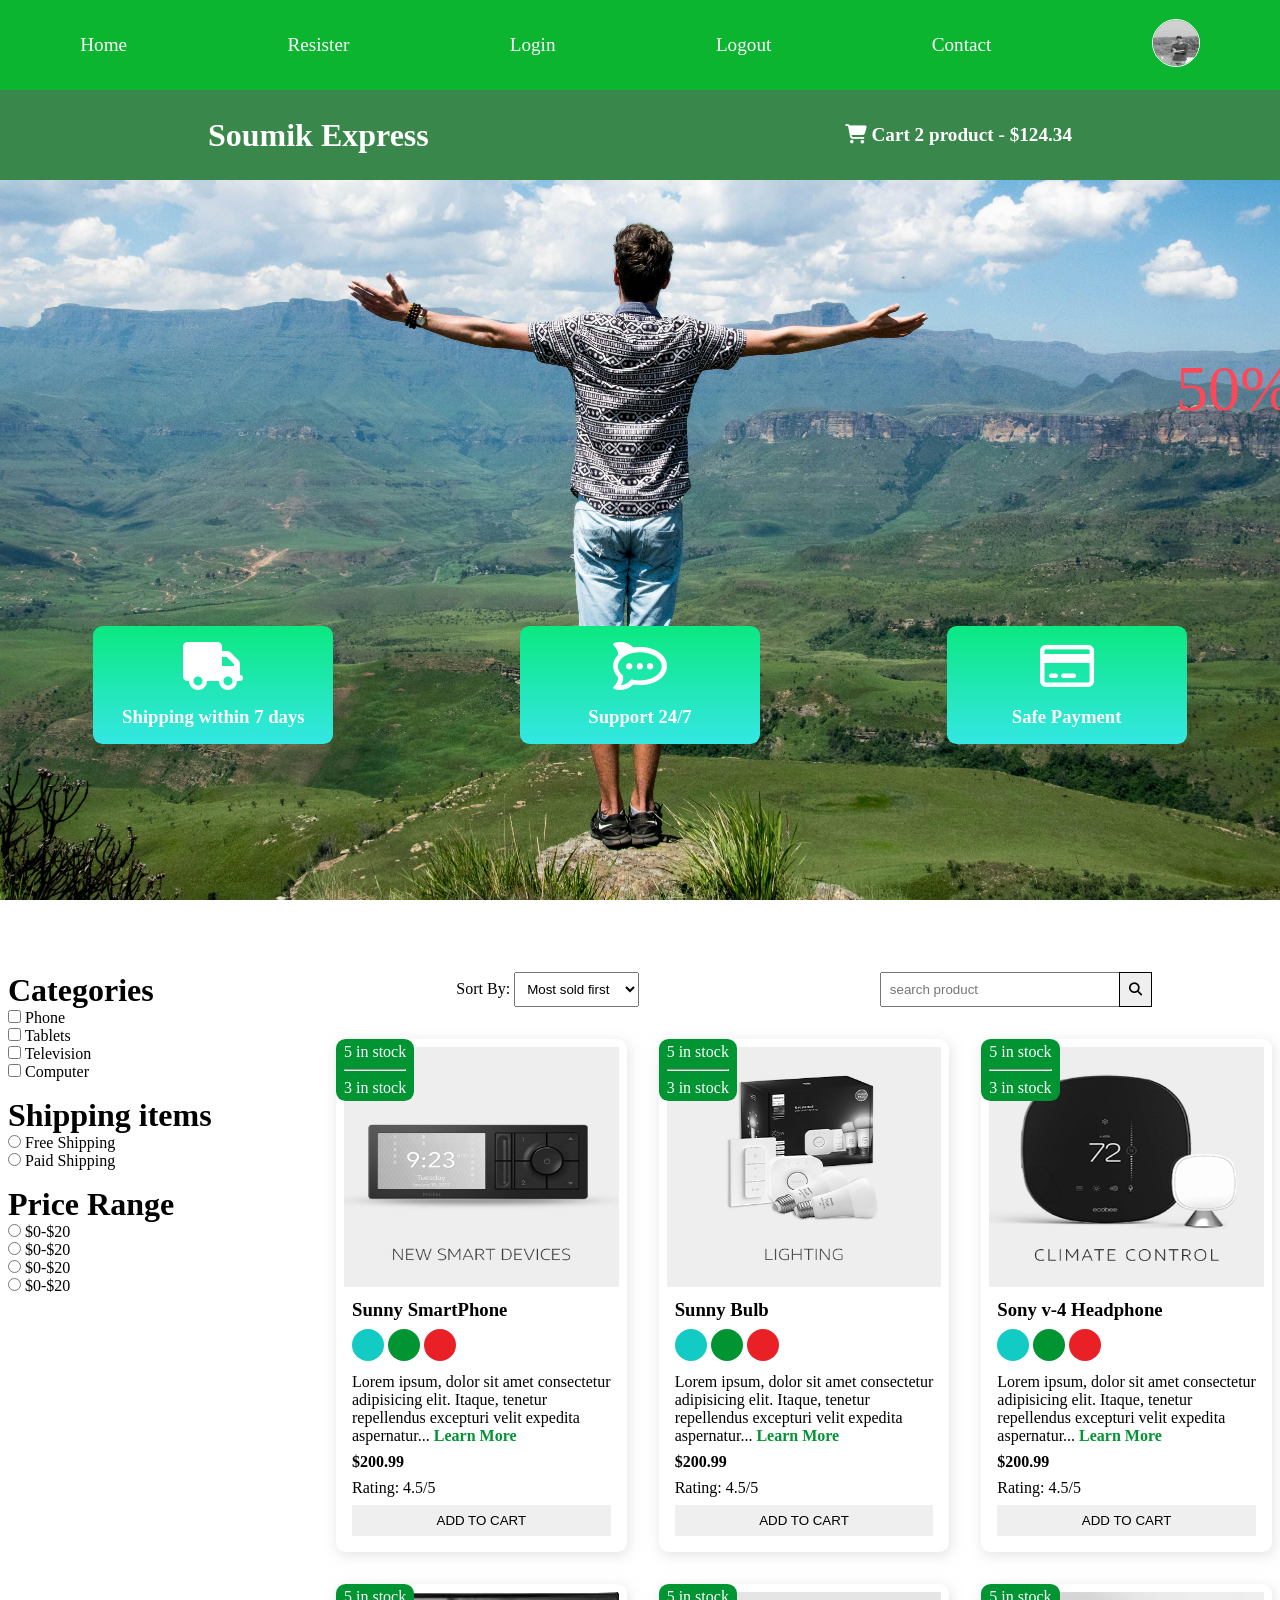
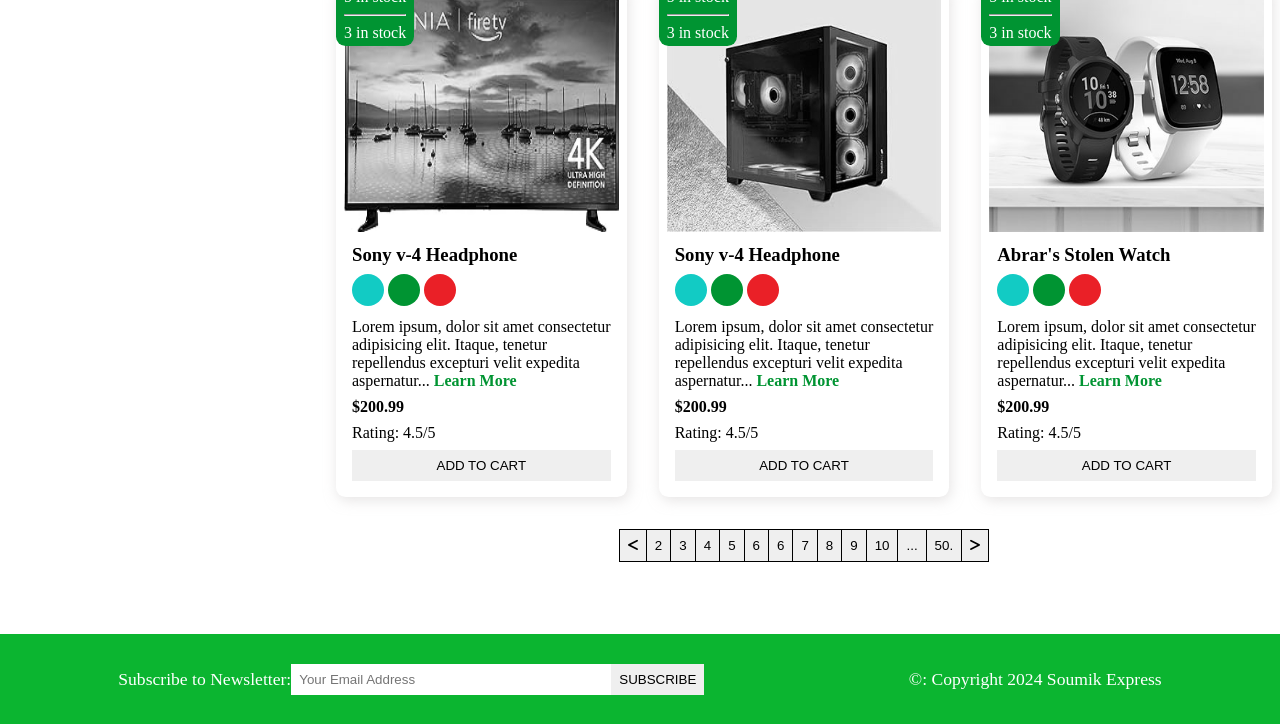
==== index.html @ 43e336a5 "Add files via upload" ====
<!DOCTYPE html>
<html lang="en">
  <head>
    <link rel="stylesheet" href="style.css" />
    <meta charset="UTF-8" />
    <meta name="viewport" content="width=device-width, initial-scale=1.0" />
    <meta name="description" content="soumik ecommers project for myself" />
    <link rel="stylesheet" href="/fontawesome-free-6.5.1-web/css/all.min.css" />
    <link
      rel="stylesheet"
      href="/fontawesome-free-6.5.1-web/css/fontawesome.min.css"
    />
    <title>Ecommers project</title>
  </head>
  <body>
    <!-- navbar starts here  -->

    <nav>
      <i class="fas fa-bars fa-2x" id="menu-icon"></i>
      <ul class="nav-upper flex-space-around">
        <li class="nav-list"><a href="index.html" class="nav-link">Home</a></li>
        <li class="nav-list">
          <a href="register.html" class="nav-link">Resister</a>
        </li>
        <li class="nav-list">
          <a href="login.html" class="nav-link">Login</a>
        </li>
        <li class="nav-list">
          <a href="index.html" class="nav-link">Logout</a>
        </li>
        <li class="nav-list">
          <a href="contact.html" class="nav-link">Contact</a>
        </li>
        <li class="nav-list">
          <a href="profile.html" class="nav-link">
            <img
              class="profile-icon"
              src="330535750_3079310569032589_7176328657784153008_n.jpg"
              alt=""
            />
          </a>
        </li>
      </ul>

      <ul class="nav-lower flex-space-around">
        <li class="nav-brand nav-list">
          <a href="" class="nav-link">Soumik Express</a>
        </li>
        <li class="nav-list">
          <a href="cart.html" class="nav-link">
            <span><i class="fa-solid fa-cart-shopping"> </i></span>
            Cart 2 product - $124.34
          </a>
        </li>
      </ul>
    </nav>

    <!-- navbar ends here  -->

    <!-- header starts here  -->

    <header class="header">
      <div class="banner flex-space-around">
        <marquee class="banner-title" behavior="" direction=""
          >50% Sales Going On</marquee
        >

        <div class="features flex-space-around">
          <article class="feature flex-center">
            <i class="fa-solid fa-truck feature-icon"></i>
            <h3>Shipping within 7 days</h3>
          </article>
          <article class="feature flex-center">
            <i class="fa-brands fa-rocketchat feature-icon"></i>
            <h3>Support 24/7</h3>
          </article>
          <article class="feature flex-center">
            <i class="fa-regular fa-credit-card feature-icon"></i>
            <h3>Safe Payment</h3>
          </article>
        </div>
      </div>
    </header>

    <!-- header ENDS here  -->

    <main class="flex-center">
      <div class="sidebar">
        <section class="categories-section">
          <h3 class="section-title">Categories</h3>
          <ul class="list">
            <li class="list-item">
              <label for="phone">
                <input type="checkbox" name="phone" id="phone" value="phone" />
                Phone
              </label>
            </li>
            <li class="list-item">
              <label for="phone">
                <input
                  type="checkbox"
                  name="Tablets"
                  id="Tablets"
                  value="Tablets"
                />
                Tablets
              </label>
            </li>
            <li class="list-item">
              <label for="phone">
                <input
                  type="checkbox"
                  name="Television"
                  id="Television"
                  value="Television"
                />
                Television
              </label>
            </li>
            <li class="list-item">
              <label for="phone">
                <input
                  type="checkbox"
                  name="Computer"
                  id="Computer"
                  value="Computer"
                />
                Computer
              </label>
            </li>
          </ul>
        </section>

        <section class="categories-section">
          <h3 class="section-title">Shipping items</h3>
          <ul class="list">
            <li class="list-item">
              <label for="phone">
                <input type="radio" name="phone" id="phone" value="phone" />
                Free Shipping
              </label>
            </li>
            <li class="list-item">
              <label for="phone">
                <input type="radio" name="phone" id="phone" value="phone" />
                Paid Shipping
              </label>
            </li>
          </ul>
        </section>

        <section class="price-section">
          <h3 class="section-title">Price Range</h3>
          <ul class="list">
            <li class="list-item">
              <label for="phone">
                <input type="radio" name="price1" id="price" value="[0,20]" />
                $0-$20
              </label>
            </li>
            <li class="list-item">
              <label for="phone">
                <input type="radio" name="price1" id="price" value="[0,20]" />
                $0-$20
              </label>
            </li>
            <li class="list-item">
              <label for="phone">
                <input type="radio" name="price1" id="price" value="[0,20]" />
                $0-$20
              </label>
            </li>
            <li class="list-item">
              <label for="phone">
                <input type="radio" name="price1" id="price" value="[0,20]" />
                $0-$20
              </label>
            </li>
          </ul>
        </section>
      </div>
      <div class="main-content">
        <section class="action flex-space-around">
          <div class="actions-sort">
            <label for="sort">Sort By: </label>
            <select name="sort" id="sort">
              <option value="sold">Most sold first</option>
              <option value="sold">Most rated</option>
              <option value="sold">Most cheapest</option>
              <option value="sold">Newest first</option>
            </select>
          </div>

          <div class="actions-search">
            <input type="text" placeholder="search product" />
            <button class="btn">
              <i class="fa-sharp fa-solid fa-magnifying-glass"></i>
            </button>
          </div>
        </section>

        <!-- product section starts here -->

        <section class="products">
          <article class="product card">
            <div class="badge">
              <span>5 in stock</span>
              <hr class="hr-design" />
              <span>3 in stock</span>
            </div>
            <img class="product-img" src="amz6.jpg" alt="product1" />
            <div class="product-body">
              <h3 class="product-name">Sunny SmartPhone</h3>
              <p>
                <span class="dot green"></span>
                <span class="dot black"></span>
                <span class="dot red"></span>
              </p>
              <p class="product-description">
                Lorem ipsum, dolor sit amet consectetur adipisicing elit.
                Itaque, tenetur repellendus excepturi velit expedita
                aspernatur...
                <a class="learn-more" href="product.html">Learn More</a>
              </p>
              <h4 class="product-price">$200.99</h4>
              <p class="product-rating">Rating: 4.5/5</p>
              <button class="btn product-btn">Add to Cart</button>
            </div>
          </article>
          <article class="product card">
            <div class="badge">
              <span>5 in stock</span>
              <hr class="hr-design" />
              <span>3 in stock</span>
            </div>
            <img class="product-img" src="amz5.jpg" alt="product1" />
            <div class="product-body">
              <h3 class="product-name">Sunny Bulb</h3>
              <p>
                <span class="dot green"></span>
                <span class="dot black"></span>
                <span class="dot red"></span>
              </p>
              <p class="product-description">
                Lorem ipsum, dolor sit amet consectetur adipisicing elit.
                Itaque, tenetur repellendus excepturi velit expedita
                aspernatur...
                <a class="learn-more" href="product.html">Learn More</a>
              </p>
              <h4 class="product-price">$200.99</h4>
              <p class="product-rating">Rating: 4.5/5</p>
              <button class="btn product-btn">Add to Cart</button>
            </div>
          </article>
          <article class="product card">
            <div class="badge">
              <span>5 in stock</span>
              <hr class="hr-design" />
              <span>3 in stock</span>
            </div>
            <img class="product-img" src="amz4.png" alt="product1" />
            <div class="product-body">
              <h3 class="product-name">Sony v-4 Headphone</h3>
              <p>
                <span class="dot green"></span>
                <span class="dot black"></span>
                <span class="dot red"></span>
              </p>
              <p class="product-description">
                Lorem ipsum, dolor sit amet consectetur adipisicing elit.
                Itaque, tenetur repellendus excepturi velit expedita
                aspernatur...
                <a class="learn-more" href="product.html">Learn More</a>
              </p>
              <h4 class="product-price">$200.99</h4>
              <p class="product-rating">Rating: 4.5/5</p>
              <button class="btn product-btn">Add to Cart</button>
            </div>
          </article>
          <article class="product card">
            <div class="badge">
              <span>5 in stock</span>
              <hr class="hr-design" />
              <span>3 in stock</span>
            </div>
            <img class="product-img" src="amz3.jpg" alt="product1" />
            <div class="product-body">
              <h3 class="product-name">Sony v-4 Headphone</h3>
              <p>
                <span class="dot green"></span>
                <span class="dot black"></span>
                <span class="dot red"></span>
              </p>
              <p class="product-description">
                Lorem ipsum, dolor sit amet consectetur adipisicing elit.
                Itaque, tenetur repellendus excepturi velit expedita
                aspernatur...
                <a class="learn-more" href="product.html">Learn More</a>
              </p>
              <h4 class="product-price">$200.99</h4>
              <p class="product-rating">Rating: 4.5/5</p>
              <button class="btn product-btn">Add to Cart</button>
            </div>
          </article>
          <article class="product card">
            <div class="badge">
              <span>5 in stock</span>
              <hr class="hr-design" />
              <span>3 in stock</span>
            </div>
            <img class="product-img" src="amz2.jpg" alt="product1" />
            <div class="product-body">
              <h3 class="product-name">Sony v-4 Headphone</h3>
              <p>
                <span class="dot green"></span>
                <span class="dot black"></span>
                <span class="dot red"></span>
              </p>
              <p class="product-description">
                Lorem ipsum, dolor sit amet consectetur adipisicing elit.
                Itaque, tenetur repellendus excepturi velit expedita
                aspernatur...
                <a class="learn-more" href="product.html">Learn More</a>
              </p>
              <h4 class="product-price">$200.99</h4>
              <p class="product-rating">Rating: 4.5/5</p>
              <button class="btn product-btn">Add to Cart</button>
            </div>
          </article>
          <article class="product card">
            <div class="badge">
              <span>5 in stock</span>
              <hr class="hr-design" />
              <span>3 in stock</span>
            </div>
            <img class="product-img" src="amz1.jpg" alt="product1" />
            <div class="product-body">
              <h3 class="product-name">Abrar's Stolen Watch</h3>
              <p>
                <span class="dot green"></span>
                <span class="dot black"></span>
                <span class="dot red"></span>
              </p>
              <p class="product-description">
                Lorem ipsum, dolor sit amet consectetur adipisicing elit.
                Itaque, tenetur repellendus excepturi velit expedita
                aspernatur...
                <a class="learn-more" href="product.html">Learn More</a>
              </p>
              <h4 class="product-price">$200.99</h4>
              <p class="product-rating">Rating: 4.5/5</p>
              <button class="btn product-btn">Add to Cart</button>
            </div>
          </article>
        </section>
        <div class="pagination">
          <button class="btn pagination-btn">
            <i class="fas fa-less-than"></i>
          </button>
          <button class="btn pagination-btn">2</button>
          <button class="btn pagination-btn">3</button>
          <button class="btn pagination-btn">4</button>
          <button class="btn pagination-btn">5</button>
          <button class="btn pagination-btn">6</button>
          <button class="btn pagination-btn">6</button>
          <button class="btn pagination-btn">7</button>
          <button class="btn pagination-btn">8</button>
          <button class="btn pagination-btn">9</button>
          <button class="btn pagination-btn">10</button>
          <button class="btn pagination-btn">...</button>
          <button class="btn pagination-btn">50.</button>
          <button class="btn pagination-btn">
            <i class="fas fa-greater-than"></i>
          </button>
        </div>
        <!-- product ends here  -->
      </div>
    </main>

    <!-- footer starts here -->

    <footer class="footer flex-space-around">
      <div class="flex-space-around">
        <label for="subscribe">Subscribe to Newsletter: </label>
        <input
          type="email"
          id="subscribe"
          name="subscribe"
          class="footer-input"
          placeholder="Your Email Address"
        />
        <button class="btn btn-subscribe">Subscribe</button>
      </div>

      <div>
        <p>&copy: Copyright 2024 Soumik Express</p>
      </div>
    </footer>

    <!-- footer ends here -->
  </body>
</html>
---- style.css ----
/* *! reset code and common code starts here  */
:root {
  --primary-color: rgb(11, 181, 48);
  --secondary-color: rgb(36, 122, 55, 0.9);
  --padding: 0.5rem;
  --trasition: all 0.3s;
  --border-redius: 0.6rem;
  --box-shadow: 0.1rem 0.2rem 0.8rem rgba(205, 202, 202, 0.5);
}

* {
  box-sizing: border-box;
  margin: 0;
  padding: 0;
  list-style: none;
  outline: none;
  text-decoration: none;
}
html {
  scroll-behavior: smooth;
}
img {
  width: 100%;
  height: auto;
}
.flex-center {
  display: flex;
  justify-content: center;
  align-items: center;
}
.flex-space-around {
  display: flex;
  justify-content: space-around;
  align-items: center;
}

.btn {
  border: none;
  padding: var(--padding);
  text-transform: uppercase;
  transition: var(--trasition);
  cursor: pointer;
}
.btn:hover {
  background: var(--secondary-color);
  font-weight: bold;
  color: white;
}
.card {
  box-shadow: var(--box-shadow);
  border-radius: var(--border-redius);
  transition: var(--trasition);
  padding: var(--padding);
}

.card:hover {
  box-shadow: 0.1rem 0.2rem 0.8rem rgba(205, 202, 202, 1);
}
.hr-design {
  margin: 0.5rem 0;
}
.dot {
  height: 2rem;
  width: 2rem;
  border-radius: 50%;
  display: inline-block;
}
.red {
  background: #ea2027;
}
.black {
  background: #009432;
}
.green {
  background: #12cbc4;
}

.text-center {
  align-items: center;
}
.section-title{
    font-size: 2rem;
}
/* *! reset code and common code ends here  */

/* *?navbar starts here */
#menu-icon {
  display: none;
}

nav {
  font-family: cursive;
  font-size: 1.2rem;
  position: sticky;
  top: 0;
  left: 0;
  z-index: 100;
}
.nav-upper {
  min-height: 10vh;
  background: var(--primary-color);
  padding: 1rem 0;
  display: flex;
}
.nav-list {
  transition: var(--trasition);
}
.nav-list:hover {
  text-decoration: overline;
  color: black;
}
.nav-link {
  color: white;
  transition: var(--trasition);
}
.nav-link:hover {
  color: black;
}
.profile-icon {
  width: 3rem;
  height: 3rem;
  border-radius: 50%;
  border: 1px solid white;
  filter: saturate(0);
  transition: var(--trasition);
}
.profile-icon:hover {
  filter: saturate(1);
}

.nav-lower {
  min-height: 10vh;
  background: var(--secondary-color);
  font-weight: bolder;
}
.nav-brand {
  font-size: 2rem;
}

/* *? navbar ends here */

/* *!header starts here  */
.header {
  padding: 4rem 0;
  height: 80vh;
  background: url(pexels-julian-jagtenberg-103123.jpg) no-repeat center;
  background-attachment: fixed;
  background-size: cover;
}
.banner {
  width: 100%;
  height: 100%;
  flex-direction: column;
}
.banner-title {
  font-size: 4rem;
  color: #ff4757;
  padding: 1rem;
  border-radius: var(--border-redius);
}
.features {
  width: 100%;
}
.feature {
  flex-direction: column;
  background: rgba(80, 160, 78, 0.7);
  background: linear-gradient(#0be881, #34e7e4);
  color: white;
  border-radius: var(--border-redius);
  padding: 1rem;
  width: 15rem;
  gap: 1rem;
}
.feature-icon {
  font-size: 3rem;
}
/* *! header ends here  */

/* *! main starts here  */

main {
  padding: 4rem 0;
  min-height: 80vh;
}
.sidebar {
  flex: 1;
  padding: var(--padding);
  display: flex;
  flex-direction: column;
  justify-content: center;
  gap: 1rem;
  align-self: flex-start;
}
.main-content {
  flex: 3;
  /* align-self: first baseline; */
  padding: var(--padding);
}
.actions-sort select {
  padding: var(--padding);
}
.actions-search input {
  padding: var(--padding);
  width: 15rem;
}
.actions-search button {
  margin-left: -0.3rem;
  border: 1px solid;
  padding: 0.55rem;
}
.products {
  display: grid;
  grid-template-columns: repeat(3, minmax(0, 1fr));
  padding: 2rem 0;
  gap: 2rem;
}

.product {
  position: relative;
}
.badge {
  position: absolute;
  top: 0;
  left: 0;
  background: #009432;
  color: white;
  text-align: center;
  padding: 4px 8px;
  border-radius: var(--border-redius);
  z-index: 10;
}

.product-img {
  width: 100%;
  height: 15rem;
  filter: saturate(0);
  transition: var(--trasition);
}
.product-img:hover {
  filter: saturate(1);
}

.product-body {
  padding: var(--padding);
  display: flex;
  flex-direction: column;
  gap: 0.5rem;
}

.learn-more {
  color: #009432;
  font-weight: bold;
}
/* *!pagination starts here */

.pagination {
  display: flex;
  justify-content: center;
  align-items: center;
}
.pagination-btn {
  border-width: 1px 1px 1px 0;
  border-style: solid;
}
.pagination-btn:first-child {
  border-width: 1px 1px 1px 1px;
  border-style: solid;
}

/* *!pagination ends here */

/* *! product detail starts here  */

.product-details-left {
  flex: 1;
}
.product-details-left img {
  height: 20rem;
  width: 30rem;
  border-radius: 50px;
}
.product-details-right {
  flex: 1;
  display: flex;
  flex-direction: column;
  gap: 0.5rem;
}
/* *! product detail ends here  */

/* *! cart design starts here  */

.cart {
  padding: var(--padding);
  gap: 1rem;
}
.cart .card {
  margin-bottom: 1rem;
}
.cart-items {
  flex: 1;
}
.cart-items-action {
  margin-top: 1rem;
  display: flex;
  justify-content: space-between;
  align-items: center;
}
.cart-item input {
  flex: 0.1;
}
.cart-item-img {
  flex: 0.2;
  width: 15rem;
  height: 10rem;
}
.cart-item-description {
  flex: 0.4;
}
.cart-item-shipping {
  margin-top: 0.5rem;
  color: red;
  font-weight: bold;
}
.cart-item-action {
  flex: 0.2;
  display: flex;
  flex-direction: column;
  justify-content: center;
  align-items: center;
  gap: 1rem;
}

.cart-btn {
  background: transparent;
  width: 100%;
  border: none;
  padding: var(--padding);
  text-transform: uppercase;
  transition: var(--trasition);
  cursor: pointer;
}
.cart-btn:hover {
  background: var(--secondary-color);
  font-weight: bold;
  color: white;
}
.cart-payment {
  flex: 1;
}
.cart-payment-summary > div {
  display: flex;
  justify-content: space-between;
  align-items: center;
  margin: 1rem 0;
  font-family: Arial, Helvetica, sans-serif;
}
.cart-payment-btn {
  width: 100%;
}
.cart-payment-methods > h2 {
  text-align: center;
  margin-bottom: 1rem;
}
.cart-payment-methods > div {
  display: flex;
  justify-content: center;
  align-items: center;
  gap: 1rem;
}
/* *! cart design ends here  */

/* *!resister login starts here  */

.register ,
.login{
  display: flex;
  flex-direction: column;
  justify-content: center;
  align-items: center;
  gap: 3rem;
  min-height: 60vh;
}
.register .card , .login .card{
  width: 45rem;
}
.form {
  flex: 1;
  display: flex;
  flex-direction: column;
  gap: 1rem;
}
.form-control label {
  flex: 0.1;
  text-align: center;
  font-family: Georgia, "Times New Roman", Times, serif;
}
.form-control input,
textarea {
  flex: 0.9;
  padding: var(--padding);
  border: 1px solid;
}
.form-control textarea {
  resize: none;
  height: 12vh;
}
.form-btn-field{
    border-radius: var(--border-redius);
}
.contact-btn{
    width: 30%;
    background: #c8d6e5;
}
/* *!resister login end here  */


/* *!profile starts here  */
.profile{
    flex-direction: column;
    gap: 3rem;
}
.profile .card{
    padding: var(--padding);
    width: 30rem;
    flex-direction: column;
    gap: 1rem;
}
.profile-img{
    width: 25vh;
    height: 20vh;
    border-radius: 50%;
    border: 1px solid;
}
.profile-button > button{
    background: transparent;
}
.profile-about{
    font-size: 1.2rem;
    font-weight: bold;
    color: #0be881;
}
.profile-email{
    font-size: 1.4rem;
    font-weight: bold;
    color: #ff3f34;
}
/* *!profile ends here  */


/* *!contact starts here  */
.contact-section{
    min-height: 52vh;
}
.contact-container{
    margin-top: 5rem;
}
.contact-address{
    flex: 1;
    gap: 2rem;
    flex-direction: column;
}
.contact-map{
    width: 80%;
}
.contact-section-title{
    display: block;
    text-align: center;
    font-weight: bold;
    font-size: 3rem;
    color: #ea2027;
    font-family: 'Franklin Gothic Medium', 'Arial Narrow', Arial, sans-serif;
}
/* *!contact ends here  */


/* *! main ends here  */

/* *?footer starts here */

.footer {
  padding: 1rem;
  background: var(--primary-color);
  min-height: 10vh;
  color: white;
  font-size: 1.1rem;
}

.btn-subcribe {
  margin-left: -5px;
}
.footer-input {
  border: none;
  padding: var(--padding);
  width: 20rem;
}

/* *? footer ends here */

@media (max-width: 992px) {
  .flex-space-around {
    flex-direction: column;
    gap: 1rem;
    padding: 1rem 0;
  }
  .header {
    height: 100vh;
  }

  .products {
    grid-template-columns: repeat(2, minmax(0, 1fr));
  }
  .flex-center {
    gap: 2rem;
  }
  .cart-items,
  .cart-payment {
    width: 90%;
  }
  .form,.form-control{
    width: 100%;
  }
  .form-control input,
  textarea{
    width: 80%;
  }
  .contact-address{
    width: 100%;
  }

  .register .card,
  .login .card {
    width: 90%;
  }


}
@media (max-width: 768px) {
  .flex-center {
    flex-direction: column;
    gap: 1rem;
    padding: 1rem 0;
  }
  .products {
    grid-template-columns: repeat(1, minmax(0, 1fr));
  }
}
@media (max-width: 600px) {
}
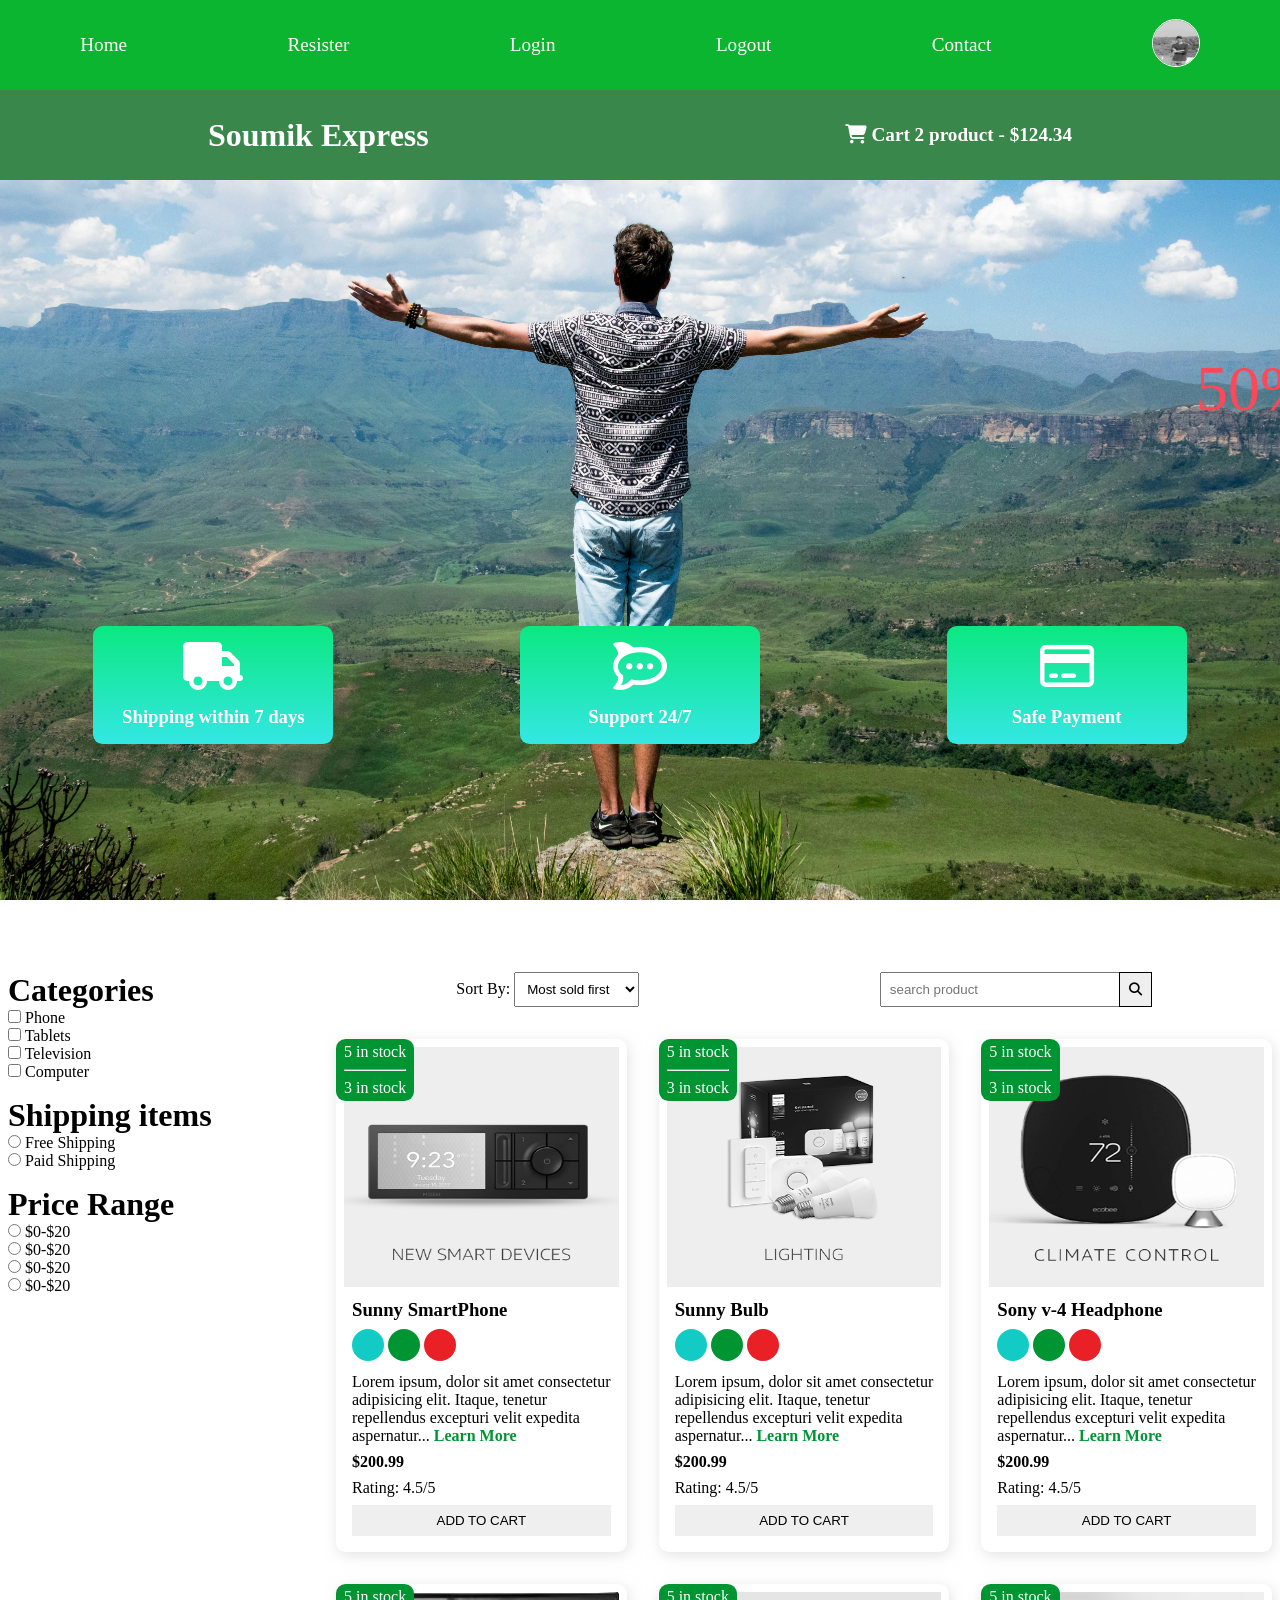
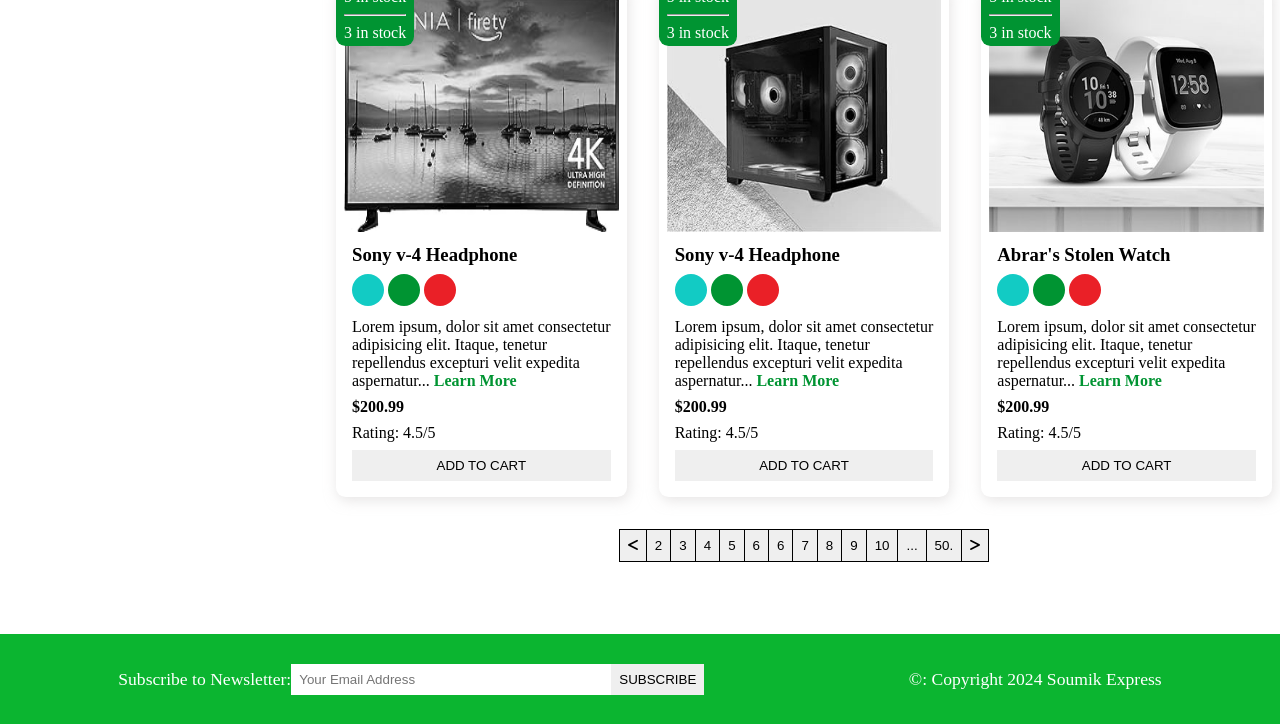
==== commit 16126316: "Update index.html" ====
--- a/index.html
+++ b/index.html
@@ -1,6 +1,7 @@
 <!DOCTYPE html>
 <html lang="en">
   <head>
+    <link rel="stylesheet" href="https://cdnjs.cloudflare.com/ajax/libs/font-awesome/6.5.1/css/all.min.css" integrity="sha512-DTOQO9RWCH3ppGqcWaEA1BIZOC6xxalwEsw9c2QQeAIftl+Vegovlnee1c9QX4TctnWMn13TZye+giMm8e2LwA==" crossorigin="anonymous" referrerpolicy="no-referrer" />
     <link rel="stylesheet" href="style.css" />
     <meta charset="UTF-8" />
     <meta name="viewport" content="width=device-width, initial-scale=1.0" />
